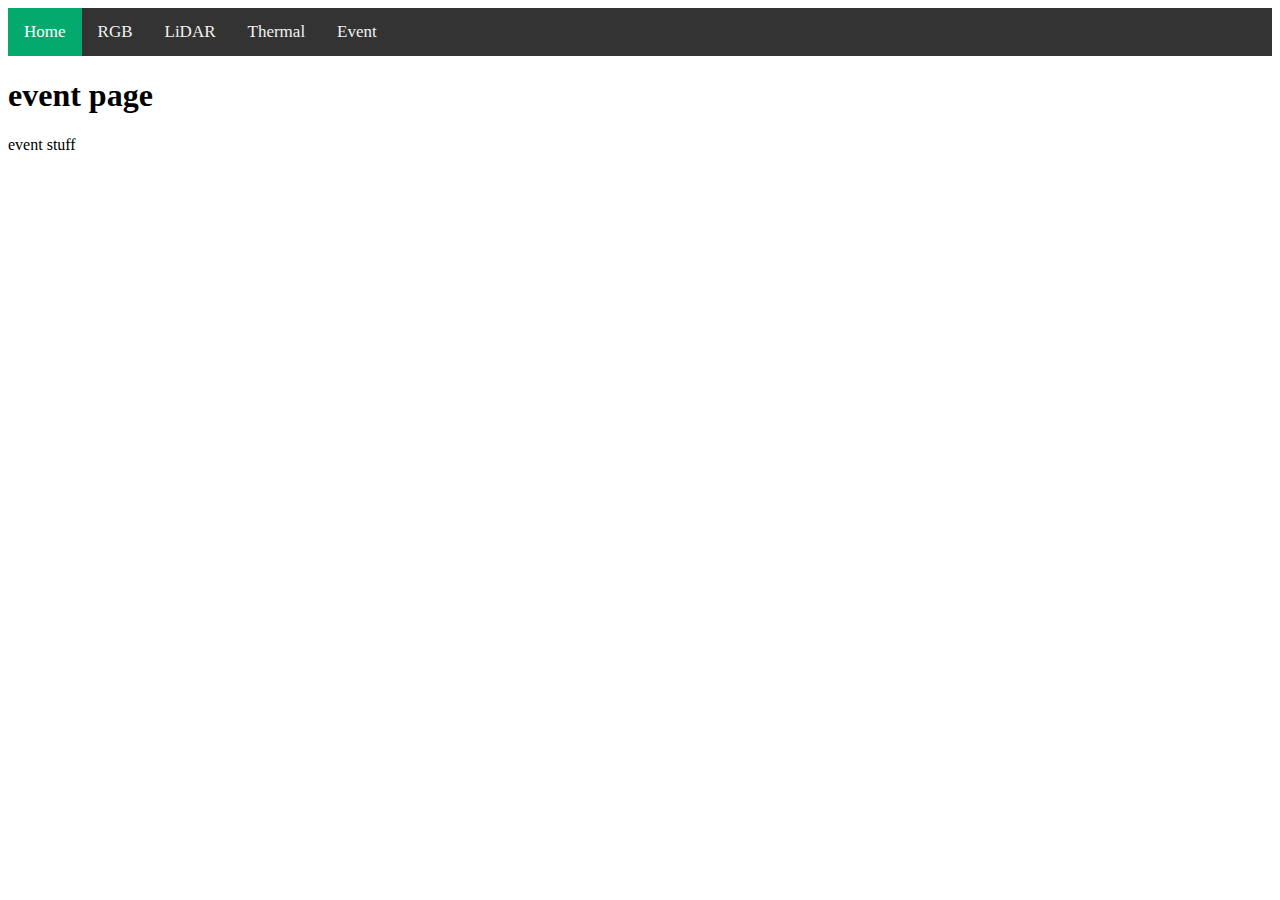
==== pages/event.html @ 899d2634 "Update event.html" ====
<!DOCTYPE html>
<html>
    <head>
        <link rel="stylesheet" href="../styles/home.css">
      </head>
    <body>
        <div class="topnav" id="myTopnav">
            <a href="../index.html" class="active">Home</a>
            <a href="rgb.html">RGB</a>
            <a href="lidar.html">LiDAR</a>
            <a href="thermal.html">Thermal</a>
            <a href="event.html">Event</a>
          </div>
        <h1>event page</h1>
        <p>event stuff</p>
    </body>
</html>
---- styles/home.css ----
/* Add a black background color to the top navigation */
.topnav {
    background-color: #333;
    overflow: hidden;
  }

  /* Style the links inside the navigation bar */
  .topnav a {
    float: left;
    display: block;
    color: #f2f2f2;
    text-align: center;
    padding: 14px 16px;
    text-decoration: none;
    font-size: 17px;
  }

  /* Change the color of links on hover */
  .topnav a:hover {
    background-color: #ddd;
    color: black;
  }

  /* Add an active class to highlight the current page */
  .topnav a.active {
    background-color: #04AA6D;
    color: white;
  }

  /* Hide the link that should open and close the topnav on small screens */
  .topnav .icon {
    display: none;
  }
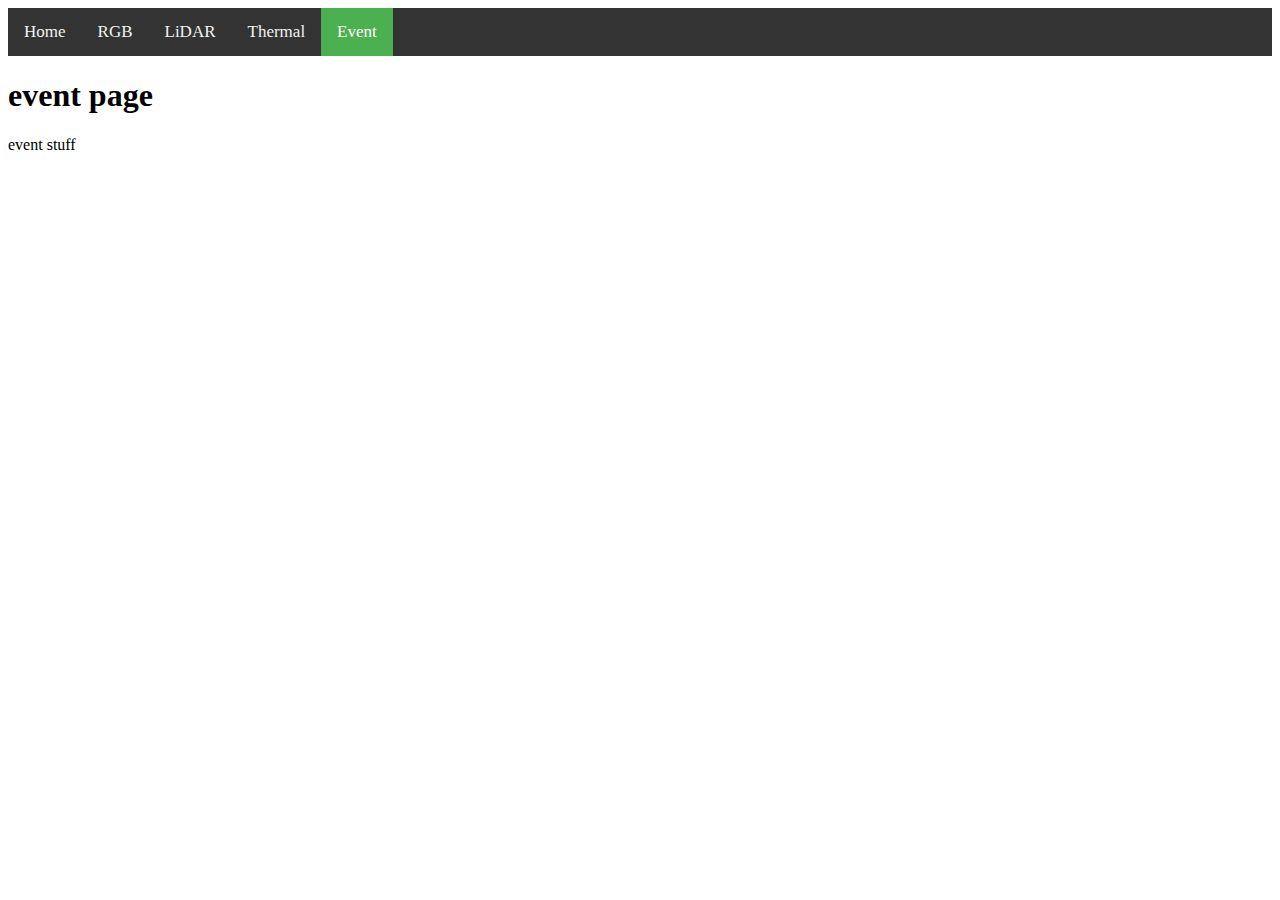
==== commit 33c84bfc: "Update event.html" ====
--- a/pages/event.html
+++ b/pages/event.html
@@ -5,11 +5,11 @@
       </head>
     <body>
         <div class="topnav" id="myTopnav">
-            <a href="../index.html" class="active">Home</a>
-            <a href="rgb.html">RGB</a>
+            <a href="../index.html">Home</a>
+            <a href="rgb.html" >RGB</a>
             <a href="lidar.html">LiDAR</a>
             <a href="thermal.html">Thermal</a>
-            <a href="event.html">Event</a>
+            <a href="event.html" class="active">Event</a>
           </div>
         <h1>event page</h1>
         <p>event stuff</p>
--- a/styles/home.css
+++ b/styles/home.css
@@ -23,11 +23,11 @@
 
   /* Add an active class to highlight the current page */
   .topnav a.active {
-    background-color: #04AA6D;
+    background-color: #4CAF50;
     color: white;
   }
 
   /* Hide the link that should open and close the topnav on small screens */
   .topnav .icon {
     display: none;
-  }+  }
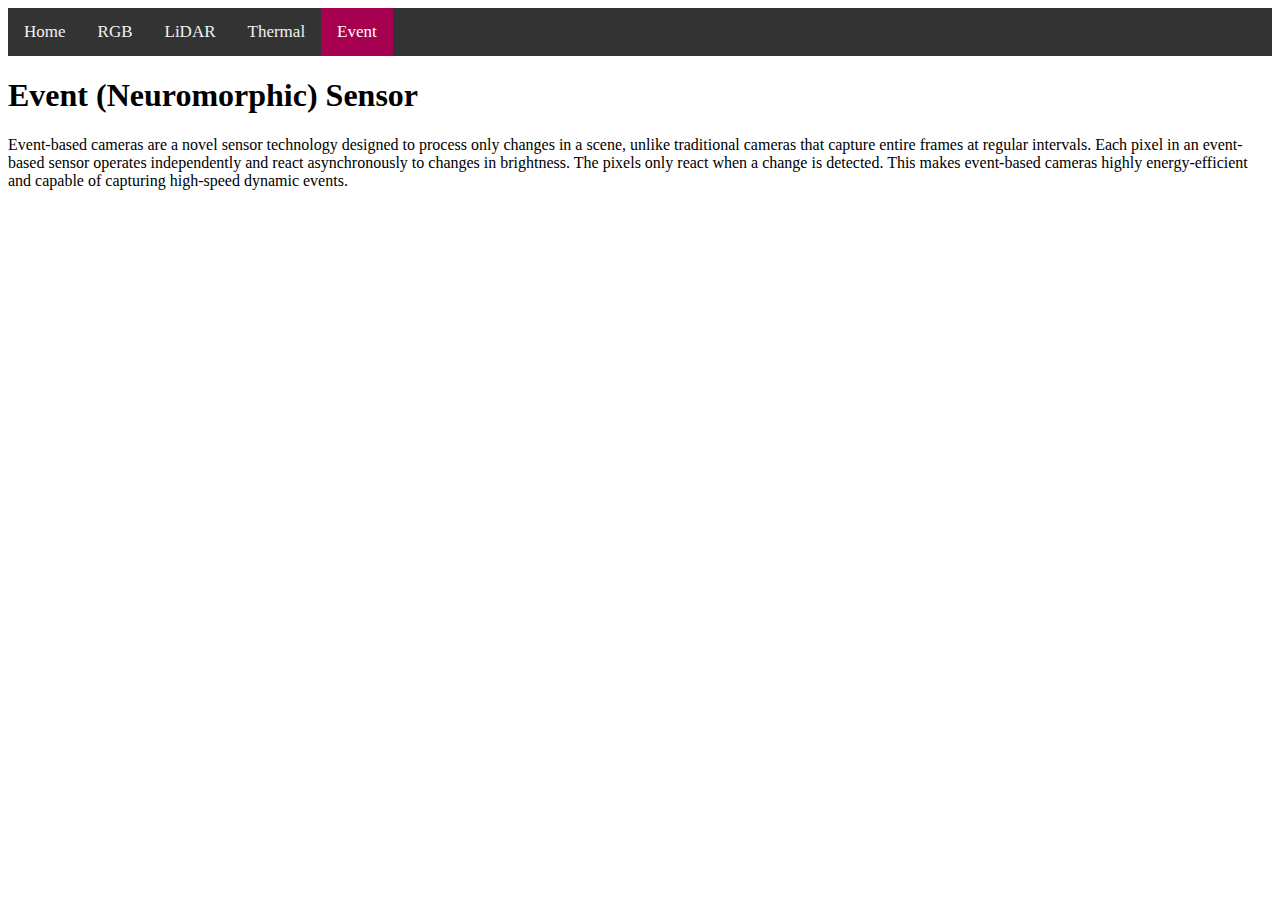
==== commit e16e0f31: "progress report paragraphs as placeholders" ====
--- a/pages/event.html
+++ b/pages/event.html
@@ -11,7 +11,11 @@
             <a href="thermal.html">Thermal</a>
             <a href="event.html" class="active">Event</a>
           </div>
-        <h1>event page</h1>
-        <p>event stuff</p>
+        <h1>Event (Neuromorphic) Sensor</h1>
+        <p>Event-based cameras are a novel sensor technology designed to process only changes in a scene,
+           unlike traditional cameras that capture entire frames at regular intervals. Each pixel in an event-based sensor operates
+           independently and react asynchronously to changes in brightness. The pixels only react when a change is detected.
+           This makes event-based cameras highly energy-efficient and capable of capturing high-speed dynamic events.
+        </p>
     </body>
 </html>
--- a/styles/home.css
+++ b/styles/home.css
@@ -23,7 +23,7 @@
 
   /* Add an active class to highlight the current page */
   .topnav a.active {
-    background-color: #4CAF50;
+    background-color: #a80050;
     color: white;
   }
 
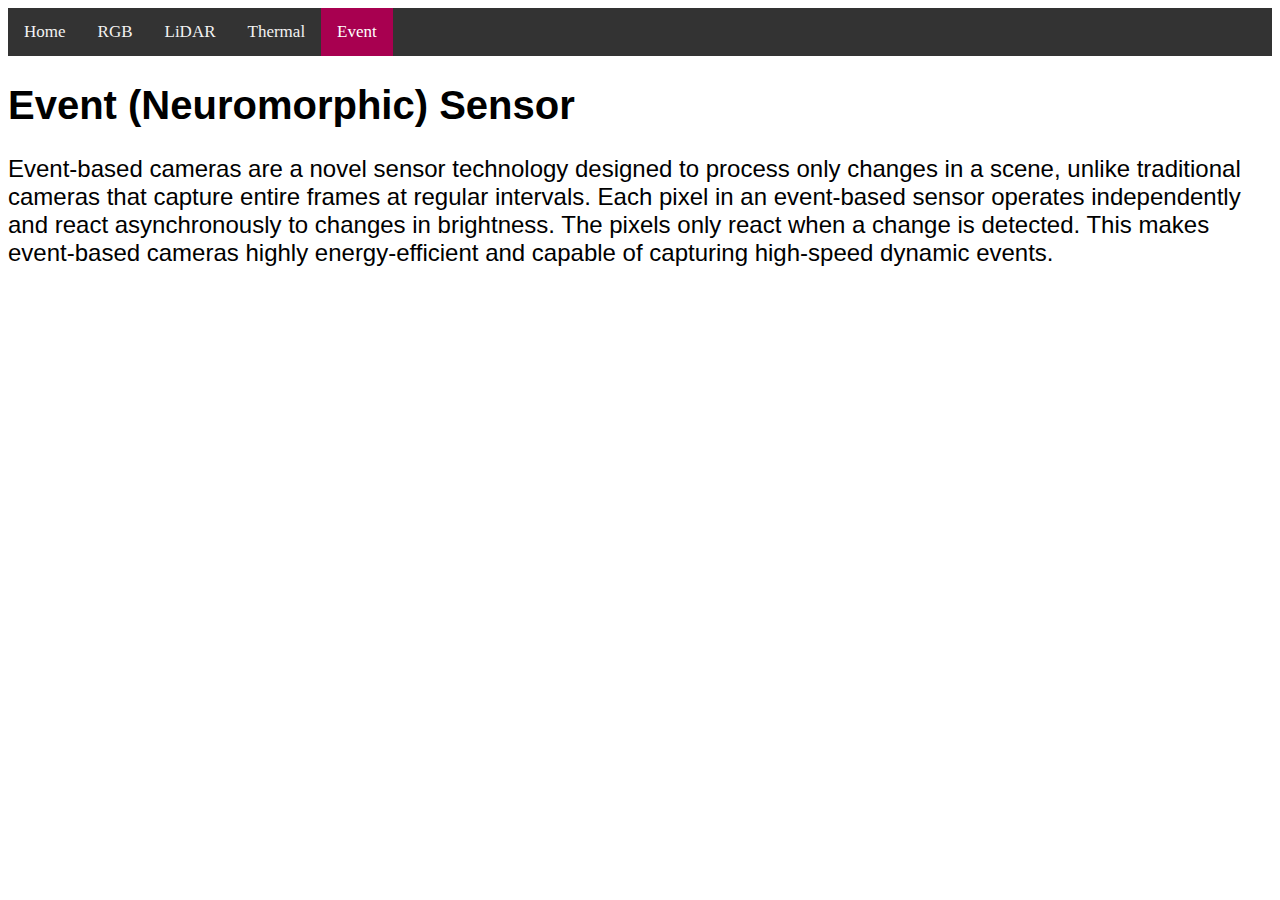
==== commit 6d3c2fbc: "some style stuff" ====
--- a/pages/event.html
+++ b/pages/event.html
@@ -1,7 +1,7 @@
 <!DOCTYPE html>
 <html>
     <head>
-        <link rel="stylesheet" href="../styles/home.css">
+        <link rel="stylesheet" href="../styles/general.css">
       </head>
     <body>
         <div class="topnav" id="myTopnav">
--- a/styles/general.css
+++ b/styles/general.css
@@ -0,0 +1,43 @@
+/* Add a black background color to the top navigation */
+.topnav {
+    background-color: #333;
+    overflow: hidden;
+  }
+
+  /* Style the links inside the navigation bar */
+  .topnav a {
+    float: left;
+    display: block;
+    color: #f2f2f2;
+    text-align: center;
+    padding: 14px 16px;
+    text-decoration: none;
+    font-size: 17px;
+  }
+
+  /* Change the color of links on hover */
+  .topnav a:hover {
+    background-color: #ddd;
+    color: black;
+  }
+
+  /* Add an active class to highlight the current page */
+  .topnav a.active {
+    background-color: #a80050;
+    color: white;
+  }
+
+  /* Hide the link that should open and close the topnav on small screens */
+  .topnav .icon {
+    display: none;
+  }
+
+
+  h1 {
+    font-size:40px;
+    font-family: Arial, Helvetica, sans-serif;
+}
+ p {
+    font-size:24px;
+    font-family: Arial, Helvetica, sans-serif;
+ }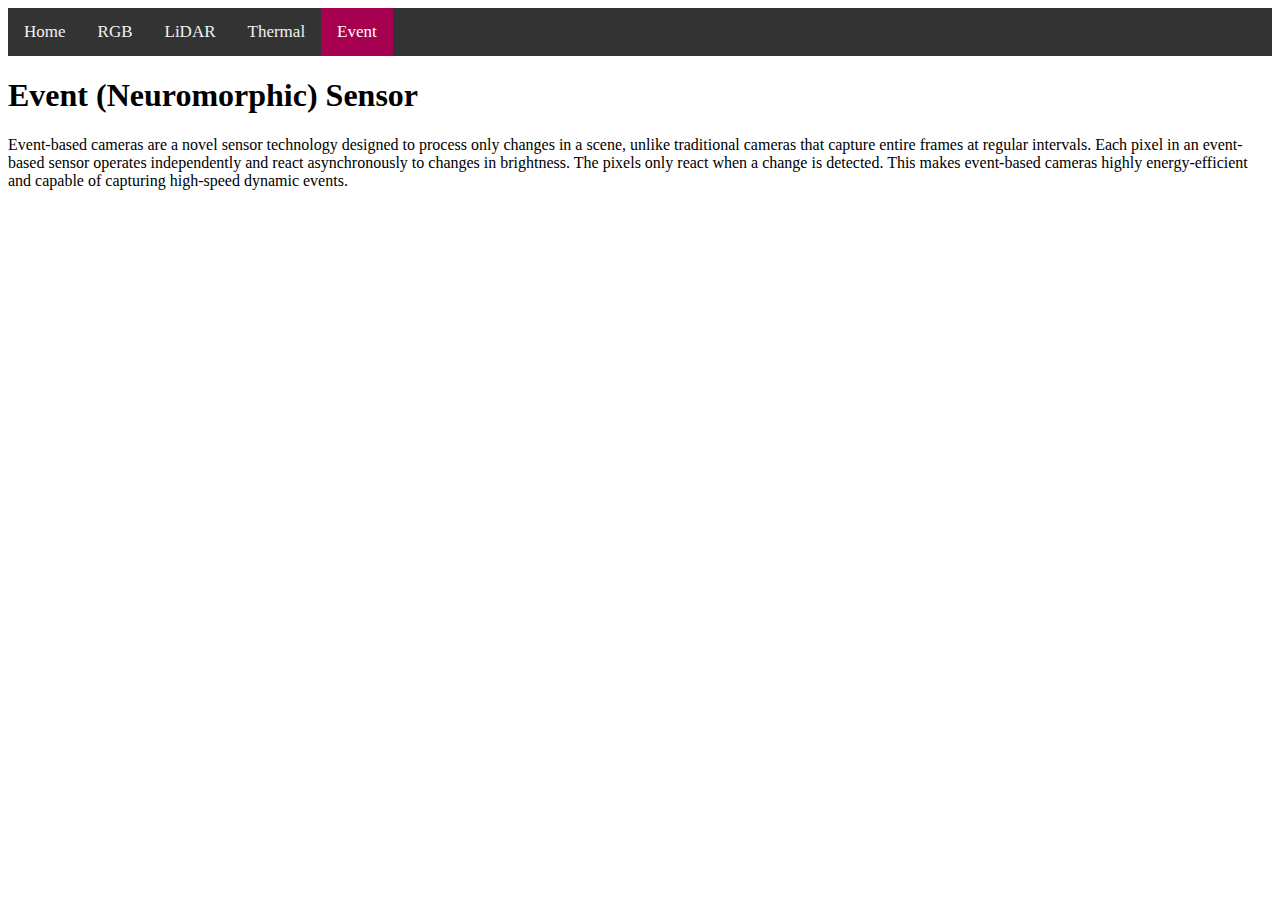
==== commit 461341cf: "fix the navbar name change" ====
--- a/pages/event.html
+++ b/pages/event.html
@@ -1,8 +1,8 @@
 <!DOCTYPE html>
 <html>
     <head>
-        <link rel="stylesheet" href="../styles/general.css">
-      </head>
+      <link rel="stylesheet" href="../styles/topnav.css">
+    </head>
     <body>
         <div class="topnav" id="myTopnav">
             <a href="../index.html">Home</a>
--- a/styles/topnav.css
+++ b/styles/topnav.css
@@ -0,0 +1,33 @@
+/* Add a black background color to the top navigation */
+.topnav {
+    background-color: #333;
+    overflow: hidden;
+  }
+
+  /* Style the links inside the navigation bar */
+  .topnav a {
+    float: left;
+    display: block;
+    color: #f2f2f2;
+    text-align: center;
+    padding: 14px 16px;
+    text-decoration: none;
+    font-size: 17px;
+  }
+
+  /* Change the color of links on hover */
+  .topnav a:hover {
+    background-color: #ddd;
+    color: black;
+  }
+
+  /* Add an active class to highlight the current page */
+  .topnav a.active {
+    background-color: #a80050;
+    color: white;
+  }
+
+  /* Hide the link that should open and close the topnav on small screens */
+  .topnav .icon {
+    display: none;
+  }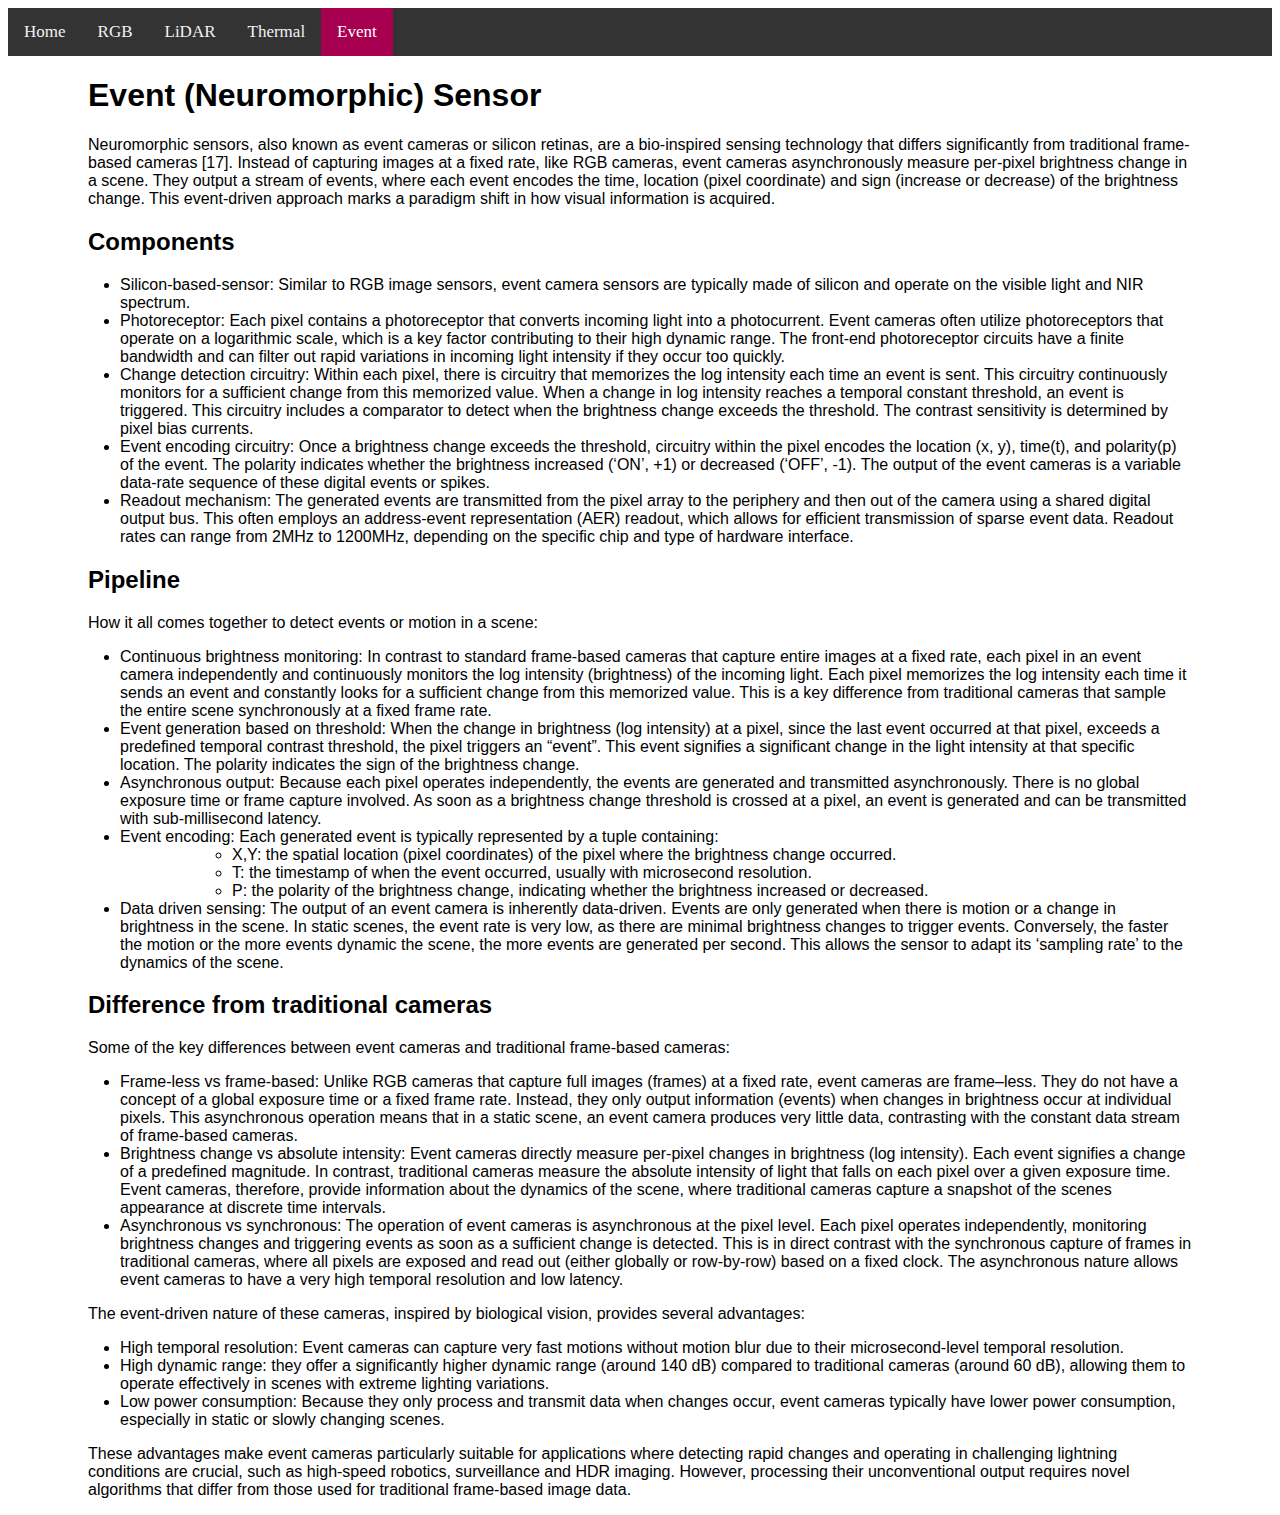
==== commit 1063ac51: "event writeup" ====
--- a/pages/event.html
+++ b/pages/event.html
@@ -2,6 +2,7 @@
 <html>
     <head>
       <link rel="stylesheet" href="../styles/topnav.css">
+      <link rel="stylesheet" href="../styles/general.css">
     </head>
     <body>
         <div class="topnav" id="myTopnav">
@@ -12,10 +13,140 @@
             <a href="event.html" class="active">Event</a>
           </div>
         <h1>Event (Neuromorphic) Sensor</h1>
-        <p>Event-based cameras are a novel sensor technology designed to process only changes in a scene,
-           unlike traditional cameras that capture entire frames at regular intervals. Each pixel in an event-based sensor operates
-           independently and react asynchronously to changes in brightness. The pixels only react when a change is detected.
-           This makes event-based cameras highly energy-efficient and capable of capturing high-speed dynamic events.
+        <p>
+          Neuromorphic sensors, also known as event cameras or silicon retinas, are a bio-inspired sensing technology 
+          that differs significantly from traditional frame-based cameras [17]. Instead of capturing images at a fixed 
+          rate, like RGB cameras, event cameras asynchronously measure per-pixel brightness change in a scene. They 
+          output a stream of events, where each event encodes the time, location (pixel coordinate) and sign (increase 
+          or decrease) of the brightness change. This event-driven approach marks a paradigm shift in how visual 
+          information is acquired. 
+        </p>
+        <h2>Components</h2>
+        <ul>
+          <li>
+            Silicon-based-sensor: Similar to RGB image sensors, event camera sensors are typically made of silicon and 
+            operate on the visible light and NIR spectrum.
+          </li>
+          <li>
+            Photoreceptor: Each pixel contains a photoreceptor that converts incoming light into a photocurrent. Event 
+            cameras often utilize photoreceptors that operate on a logarithmic scale, which is a key factor contributing 
+            to their high dynamic range. The front-end photoreceptor circuits have a finite bandwidth and can filter out 
+            rapid variations in incoming light intensity if they occur too quickly. 
+          </li>
+          <li>
+            Change detection circuitry: Within each pixel, there is circuitry that memorizes the log intensity each time 
+            an event is sent. This circuitry continuously monitors for a sufficient change from this memorized value. 
+            When a change in log intensity reaches a temporal constant threshold, an event is triggered. This circuitry 
+            includes a comparator to detect when the brightness change exceeds the threshold. The contrast sensitivity 
+            is determined by pixel bias currents. 
+          </li>
+          <li>
+            Event encoding circuitry: Once a brightness change exceeds the threshold, circuitry within the pixel encodes 
+            the location (x, y), time(t), and polarity(p) of the event. The polarity indicates whether the brightness 
+            increased (‘ON’, +1) or decreased (‘OFF’, -1). The output of the event cameras is a variable data-rate 
+            sequence of these digital events or spikes. 
+          </li>
+          <li>
+            Readout mechanism: The generated events are transmitted from the pixel array to the periphery and then out of 
+            the camera using a shared digital output bus. This often employs an address-event representation (AER) 
+            readout, which allows for efficient transmission of sparse event data. Readout rates can range from 2MHz to 
+            1200MHz, depending on the specific chip and type of hardware interface. 
+          </li>
+        </ul>
+        <h2>Pipeline</h2>
+        <p>
+          How it all comes together to detect events or motion in a scene: 
+        </p>
+        <ul>
+          <li>
+            Continuous brightness monitoring: In contrast to standard frame-based cameras that capture entire images at a 
+            fixed rate, each pixel in an event camera independently and continuously monitors the log intensity 
+            (brightness) of the incoming light.  Each pixel memorizes the log intensity each time it sends an event and 
+            constantly looks for a sufficient change from this memorized value. This is a key difference from traditional 
+            cameras that sample the entire scene synchronously at a fixed frame rate. 
+          </li>
+          <li>
+            Event generation based on threshold: When the change in brightness (log intensity) at a pixel, since the last 
+            event occurred at that pixel, exceeds a predefined temporal contrast threshold, the pixel triggers an 
+            “event”. This event signifies a significant change in the light intensity at that specific location. The 
+            polarity indicates the sign of the brightness change. 
+          </li>
+          <li>
+            Asynchronous output: Because each pixel operates independently, the events are generated and transmitted 
+            asynchronously. There is no global exposure time or frame capture involved. As soon as a brightness change 
+            threshold is crossed at a pixel, an event is generated and can be transmitted with sub-millisecond latency.  
+          </li>
+          <li>
+            Event encoding: Each generated event is typically represented by a tuple containing: 
+            <ul>
+              <li>
+                X,Y: the spatial location (pixel coordinates) of the pixel where the brightness change occurred. 
+              </li>
+              <li>
+                T: the timestamp of when the event occurred, usually with microsecond resolution. 
+              </li>
+              <li>
+                P: the polarity of the brightness change, indicating whether the brightness increased or decreased. 
+              </li>
+            </ul>
+          </li>
+          <li>
+            Data driven sensing: The output of an event camera is inherently data-driven. Events are only generated when 
+            there is motion or a change in brightness in the scene. In static scenes, the event rate is very low, as 
+            there are minimal brightness changes to trigger events. Conversely, the faster the motion or the more events 
+            dynamic the scene, the more events are generated per second. This allows the sensor to adapt its ‘sampling 
+            rate’ to the dynamics of the scene. 
+          </li>
+        </ul>
+        <h2>Difference from traditional cameras</h2>
+        <p>
+          Some of the key differences between event cameras and traditional frame-based cameras: 
+        </p>
+        <ul>
+          <li>
+            Frame-less vs frame-based: Unlike RGB cameras that capture full images (frames) at a fixed rate, event 
+            cameras are frame–less. They do not have a concept of a global exposure time or a fixed frame rate. Instead, 
+            they only output information (events) when changes in brightness occur at individual pixels. This 
+            asynchronous operation means that in a static scene, an event camera produces very little data, contrasting 
+            with the constant data stream of frame-based cameras. 
+          </li>
+          <li>
+            Brightness change vs absolute intensity: Event cameras directly measure per-pixel changes in brightness 
+            (log intensity). Each event signifies a change of a predefined magnitude. In contrast, traditional cameras 
+            measure the absolute intensity of light that falls on each pixel over a given exposure time. Event cameras, 
+            therefore, provide information about the dynamics of the scene, where traditional cameras capture a snapshot 
+            of the scenes appearance at discrete time intervals. 
+          </li>
+          <li>
+            Asynchronous vs synchronous: The operation of event cameras is asynchronous at the pixel level. Each pixel 
+            operates independently, monitoring brightness changes and triggering events as soon as a sufficient change is 
+            detected. This is in direct contrast with the synchronous capture of frames in traditional cameras, where all 
+            pixels are exposed and read out (either globally or row-by-row) based on a fixed clock. The asynchronous 
+            nature allows event cameras to have a very high temporal resolution and low latency. 
+          </li>
+        </ul>
+        <p>
+          The event-driven nature of these cameras, inspired by biological vision, provides several advantages: 
+        </p>
+        <ul>
+          <li>
+            High temporal resolution: Event cameras can capture very fast motions without motion blur due to their 
+            microsecond-level temporal resolution. 
+          </li>
+          <li>
+            High dynamic range: they offer a significantly higher dynamic range (around 140 dB) compared to traditional 
+            cameras (around 60 dB), allowing them to operate effectively in scenes with extreme lighting variations. 
+          </li>
+          <li>
+            Low power consumption: Because they only process and transmit data when changes occur, event cameras 
+            typically have lower power consumption, especially in static or slowly changing scenes. 
+          </li>
+        </ul>
+        <p>
+          These advantages make event cameras particularly suitable for applications where detecting rapid changes and 
+          operating in challenging lightning conditions are crucial, such as high-speed robotics, surveillance and HDR 
+          imaging. However, processing their unconventional output requires novel algorithms that differ from those used 
+          for traditional frame-based image data. 
         </p>
     </body>
 </html>
--- a/styles/topnav.css
+++ b/styles/topnav.css
@@ -4,30 +4,30 @@
     overflow: hidden;
   }
 
-  /* Style the links inside the navigation bar */
-  .topnav a {
-    float: left;
-    display: block;
-    color: #f2f2f2;
-    text-align: center;
-    padding: 14px 16px;
-    text-decoration: none;
-    font-size: 17px;
-  }
+/* Style the links inside the navigation bar */
+.topnav a {
+  float: left;
+  display: block;
+  color: #f2f2f2;
+  text-align: center;
+  padding: 14px 16px;
+  text-decoration: none;
+  font-size: 17px;
+}
 
-  /* Change the color of links on hover */
-  .topnav a:hover {
-    background-color: #ddd;
-    color: black;
-  }
+/* Change the color of links on hover */
+.topnav a:hover {
+  background-color: #ddd;
+  color: black;
+}
 
-  /* Add an active class to highlight the current page */
-  .topnav a.active {
-    background-color: #a80050;
-    color: white;
-  }
+/* Add an active class to highlight the current page */
+.topnav a.active {
+  background-color: #a80050;
+  color: white;
+}
 
-  /* Hide the link that should open and close the topnav on small screens */
-  .topnav .icon {
-    display: none;
-  }+/* Hide the link that should open and close the topnav on small screens */
+.topnav .icon {
+  display: none;
+}--- a/styles/general.css
+++ b/styles/general.css
@@ -0,0 +1,52 @@
+h1{
+    padding-left: 5rem;
+    padding-right: 5rem;
+    size: 35rem;
+    font-family: Arial, Helvetica, sans-serif;
+}
+
+h2{
+    padding-left: 5rem;
+    padding-right: 5rem;
+    size: 30rem;
+    font-family: Arial, Helvetica, sans-serif;
+}
+
+h3 {
+    padding-left: 5rem;
+    padding-right: 5rem;
+    size: 25rem;
+    font-family: Arial, Helvetica, sans-serif;
+}
+
+p {
+    padding-left: 5rem;
+    padding-right: 5rem;
+    size: 18rem;
+    font-family: Arial, Helvetica, sans-serif;
+}
+
+ul {
+    padding-left: 7rem;
+    padding-right: 5rem;
+    size: 18rem;
+    font-family: Arial, Helvetica, sans-serif;
+}
+li{
+    size: 18rem;
+    font-family: Arial, Helvetica, sans-serif;
+}
+
+img{
+    display: block;
+    margin:auto
+}
+
+figcaption{
+  color: #383838;
+  size: 12rem;
+  padding-top: 1rem;
+  padding-bottom: 0rem;
+  font-style: italic;
+  text-align: center;
+}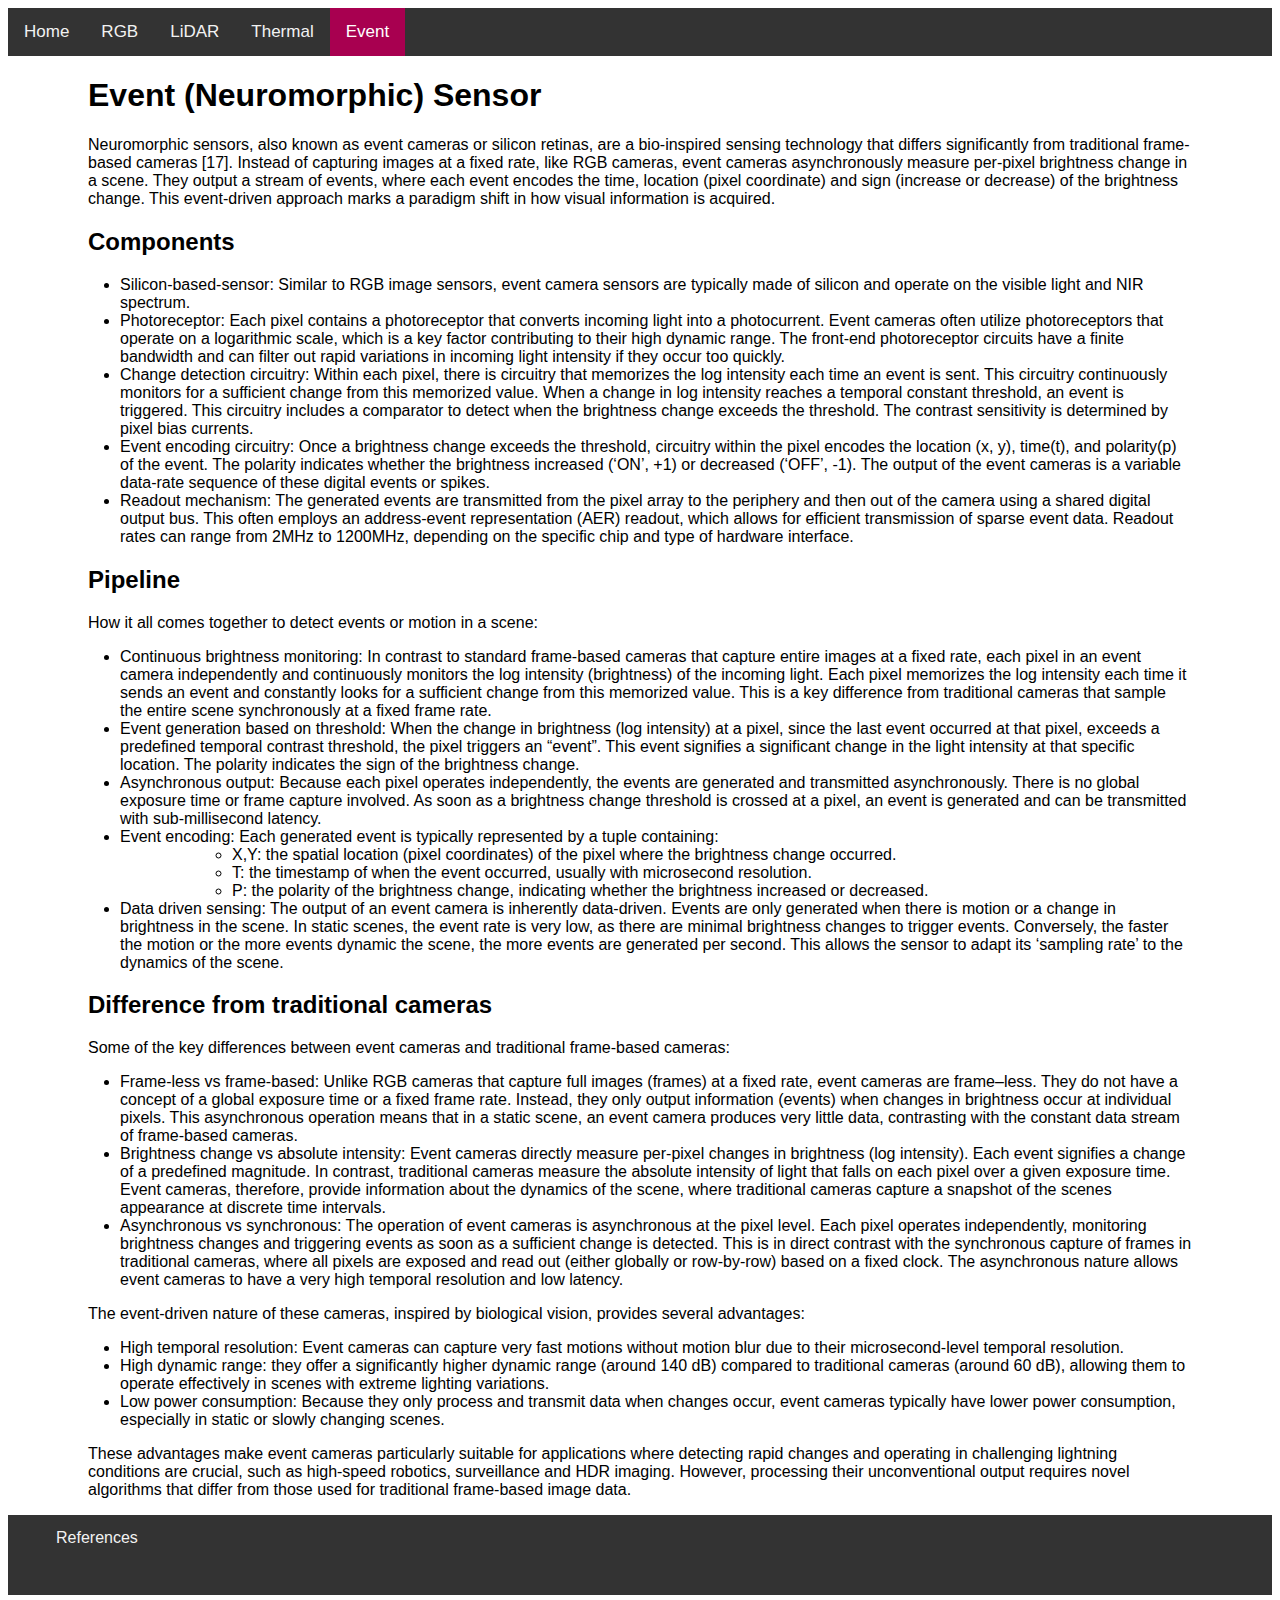
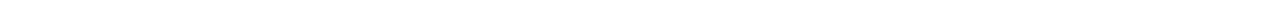
==== commit 57ed5707: "add footer with references" ====
--- a/pages/event.html
+++ b/pages/event.html
@@ -148,5 +148,8 @@
           imaging. However, processing their unconventional output requires novel algorithms that differ from those used 
           for traditional frame-based image data. 
         </p>
+        <footer>
+          <a href="references.html">References</a>
+        </footer>
     </body>
 </html>
--- a/styles/topnav.css
+++ b/styles/topnav.css
@@ -2,6 +2,8 @@
 .topnav {
     background-color: #333;
     overflow: hidden;
+    size: 18rem;
+    font-family: Arial, Helvetica, sans-serif;
   }
 
 /* Style the links inside the navigation bar */
--- a/styles/general.css
+++ b/styles/general.css
@@ -16,6 +16,13 @@
     padding-left: 5rem;
     padding-right: 5rem;
     size: 25rem;
+    font-family: Arial, Helvetica, sans-serif;
+}
+
+h4{
+    padding-left: 5rem;
+    padding-right: 5rem;
+    size: 20rem;
     font-family: Arial, Helvetica, sans-serif;
 }
 
@@ -49,4 +56,18 @@
   padding-bottom: 0rem;
   font-style: italic;
   text-align: center;
+}
+
+footer{
+    height: 5rem;
+    padding-left: 2rem;
+    background-color: #333;
+}
+
+footer a{
+    float: left;
+    color: #f2f2f2;
+    padding: 14px 16px;
+    text-decoration: none;
+    font-family: Arial, Helvetica, sans-serif;
 }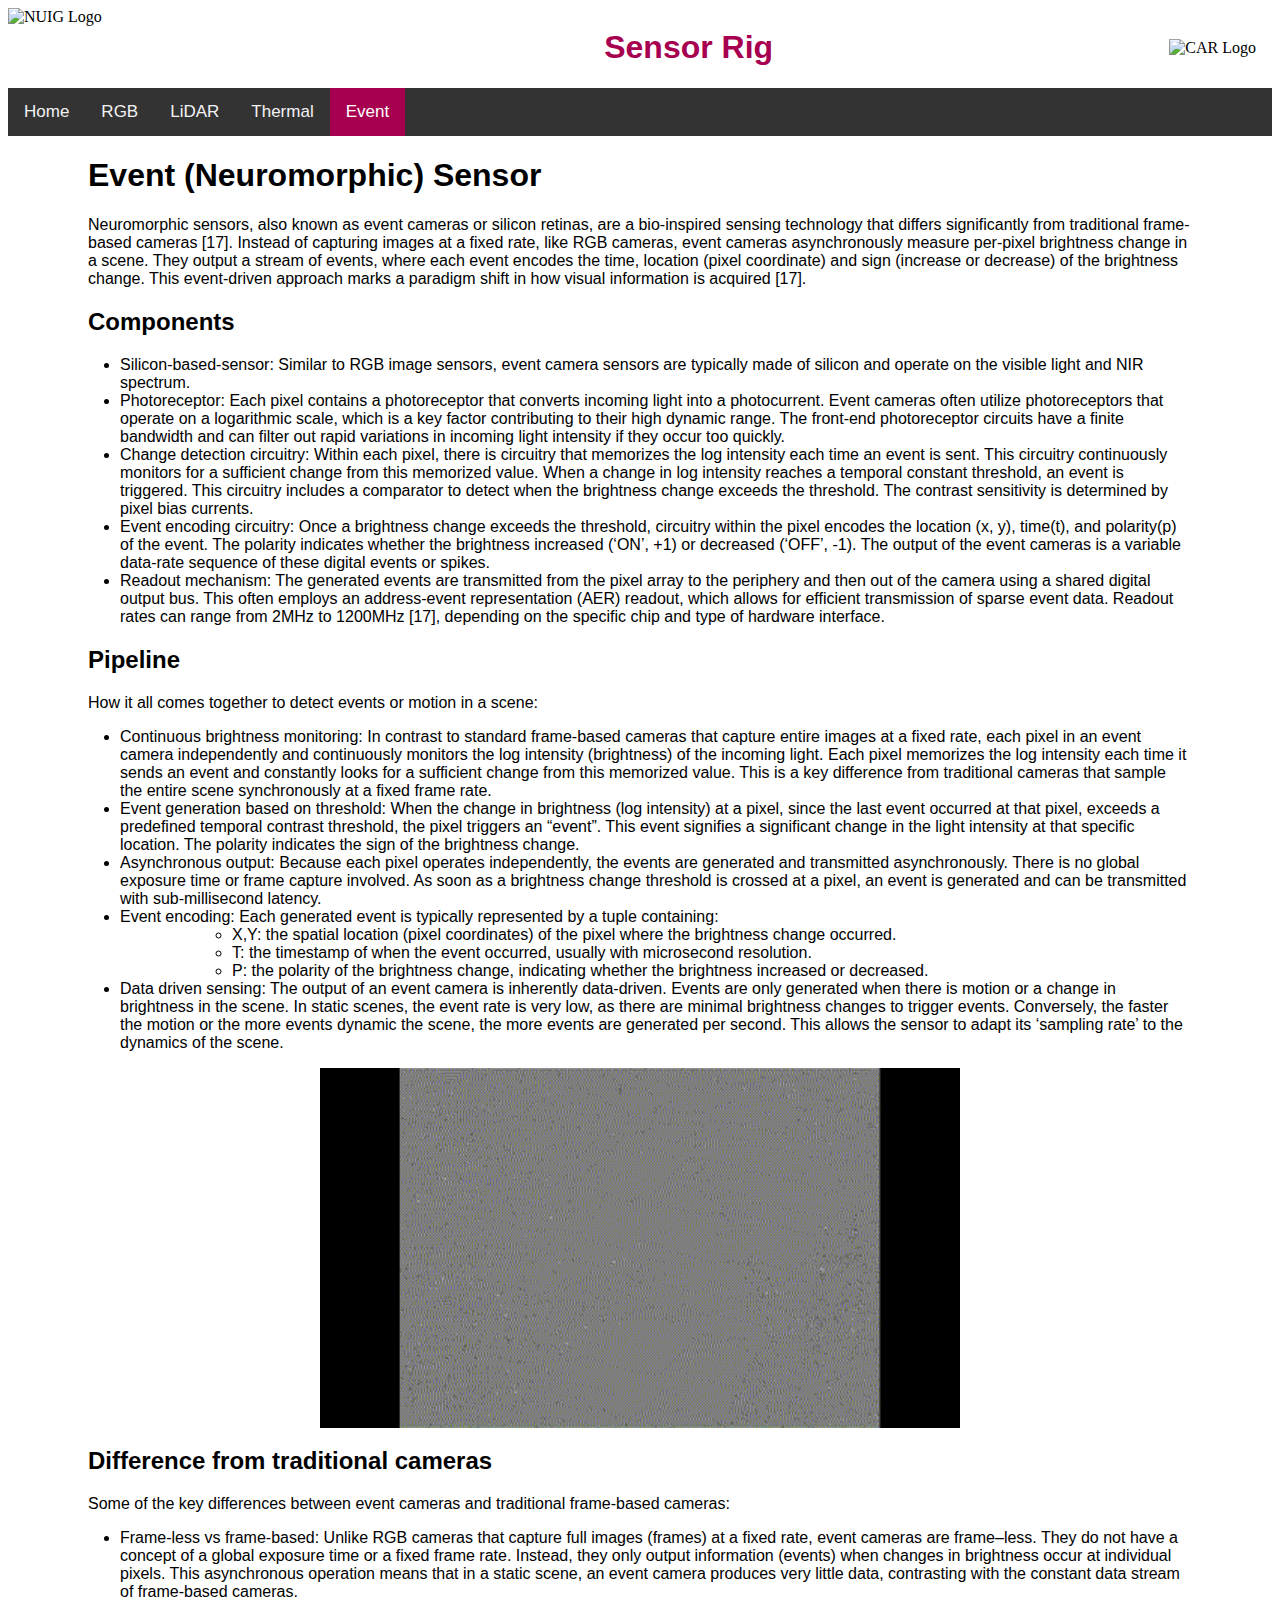
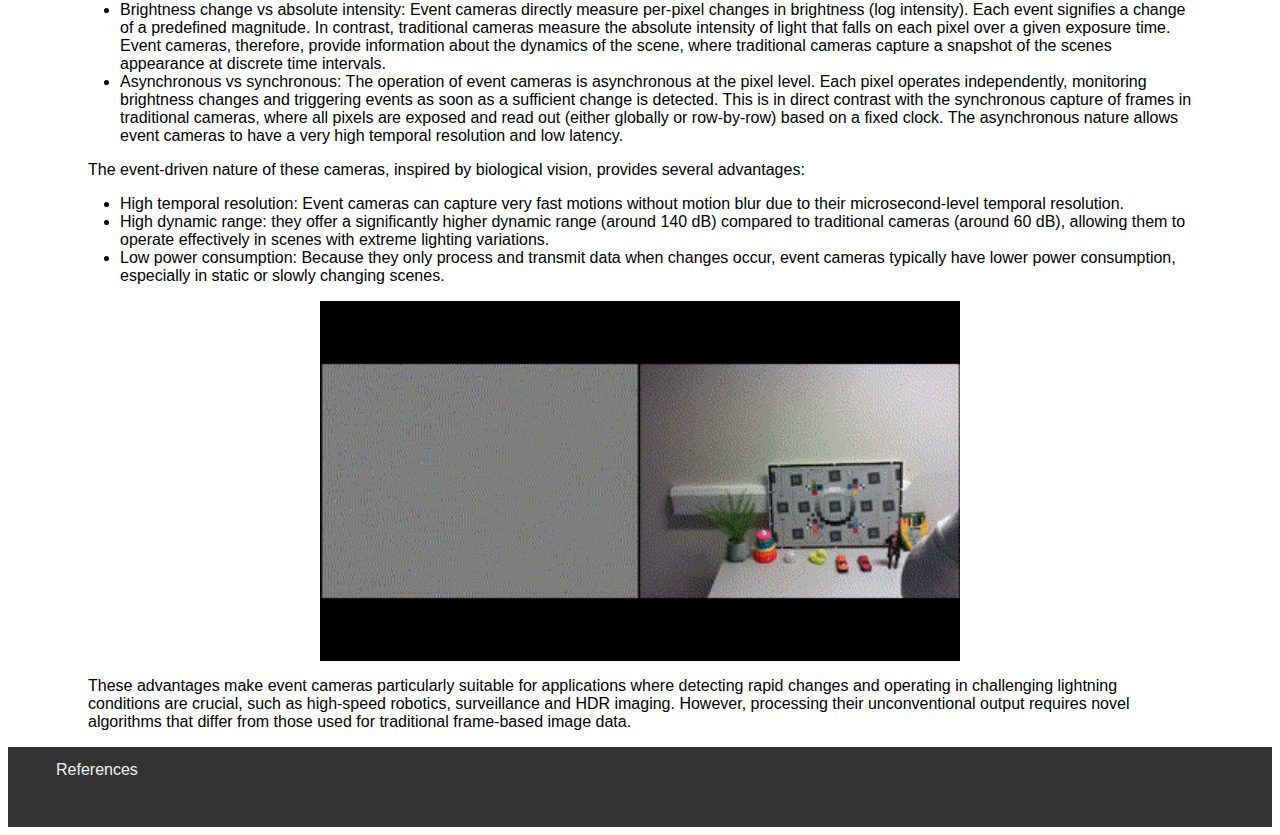
==== commit d9a9a2a5: "references and videos/gifs" ====
--- a/pages/event.html
+++ b/pages/event.html
@@ -5,6 +5,11 @@
       <link rel="stylesheet" href="../styles/general.css">
     </head>
     <body>
+        <div class="titlebar">
+          <img src="../data/UGLogo.svg" alt="NUIG Logo" width="200" height="100" class="uglogo">
+          <h1>Sensor Rig</h1>
+          <img src="../data/eee-car-logo.jpg" alt="CAR Logo" class="car">
+        </div>
         <div class="topnav" id="myTopnav">
             <a href="../index.html">Home</a>
             <a href="rgb.html" >RGB</a>
@@ -19,7 +24,7 @@
           rate, like RGB cameras, event cameras asynchronously measure per-pixel brightness change in a scene. They 
           output a stream of events, where each event encodes the time, location (pixel coordinate) and sign (increase 
           or decrease) of the brightness change. This event-driven approach marks a paradigm shift in how visual 
-          information is acquired. 
+          information is acquired [17]. 
         </p>
         <h2>Components</h2>
         <ul>
@@ -50,7 +55,7 @@
             Readout mechanism: The generated events are transmitted from the pixel array to the periphery and then out of 
             the camera using a shared digital output bus. This often employs an address-event representation (AER) 
             readout, which allows for efficient transmission of sparse event data. Readout rates can range from 2MHz to 
-            1200MHz, depending on the specific chip and type of hardware interface. 
+            1200MHz [17], depending on the specific chip and type of hardware interface. 
           </li>
         </ul>
         <h2>Pipeline</h2>
@@ -98,6 +103,7 @@
             rate’ to the dynamics of the scene. 
           </li>
         </ul>
+        <img src="../data/event_drop.gif" alt="Event camera detecting an object fall" height="360" width="640">
         <h2>Difference from traditional cameras</h2>
         <p>
           Some of the key differences between event cameras and traditional frame-based cameras: 
@@ -142,6 +148,7 @@
             typically have lower power consumption, especially in static or slowly changing scenes. 
           </li>
         </ul>
+        <img src="../data/event_rgb_hand.gif" alt="Event and RGB camera side by side" height="360" width="640">
         <p>
           These advantages make event cameras particularly suitable for applications where detecting rapid changes and 
           operating in challenging lightning conditions are crucial, such as high-speed robotics, surveillance and HDR 
--- a/styles/topnav.css
+++ b/styles/topnav.css
@@ -32,4 +32,23 @@
 /* Hide the link that should open and close the topnav on small screens */
 .topnav .icon {
   display: none;
+}
+
+.titlebar{
+  display: flex;
+  flex-wrap: wrap;
+  flex-direction: column;
+  height: 5rem;
+}
+
+.titlebar .uglogo{
+  margin-left: 0;
+}
+.titlebar .car{
+  margin-right: 1rem;
+}
+
+.titlebar h1{
+  align-self: center;
+  color:#a80050;
 }--- a/styles/general.css
+++ b/styles/general.css
@@ -70,4 +70,20 @@
     padding: 14px 16px;
     text-decoration: none;
     font-family: Arial, Helvetica, sans-serif;
-}+}
+video{
+    align-items: center;
+}
+
+table { 
+    margin-left: auto;
+    margin-right: auto;
+}
+td {
+    text-align: center;
+    font-weight: bold;
+    border: black 1px solid;
+}
+td p{
+    padding:0;
+}
